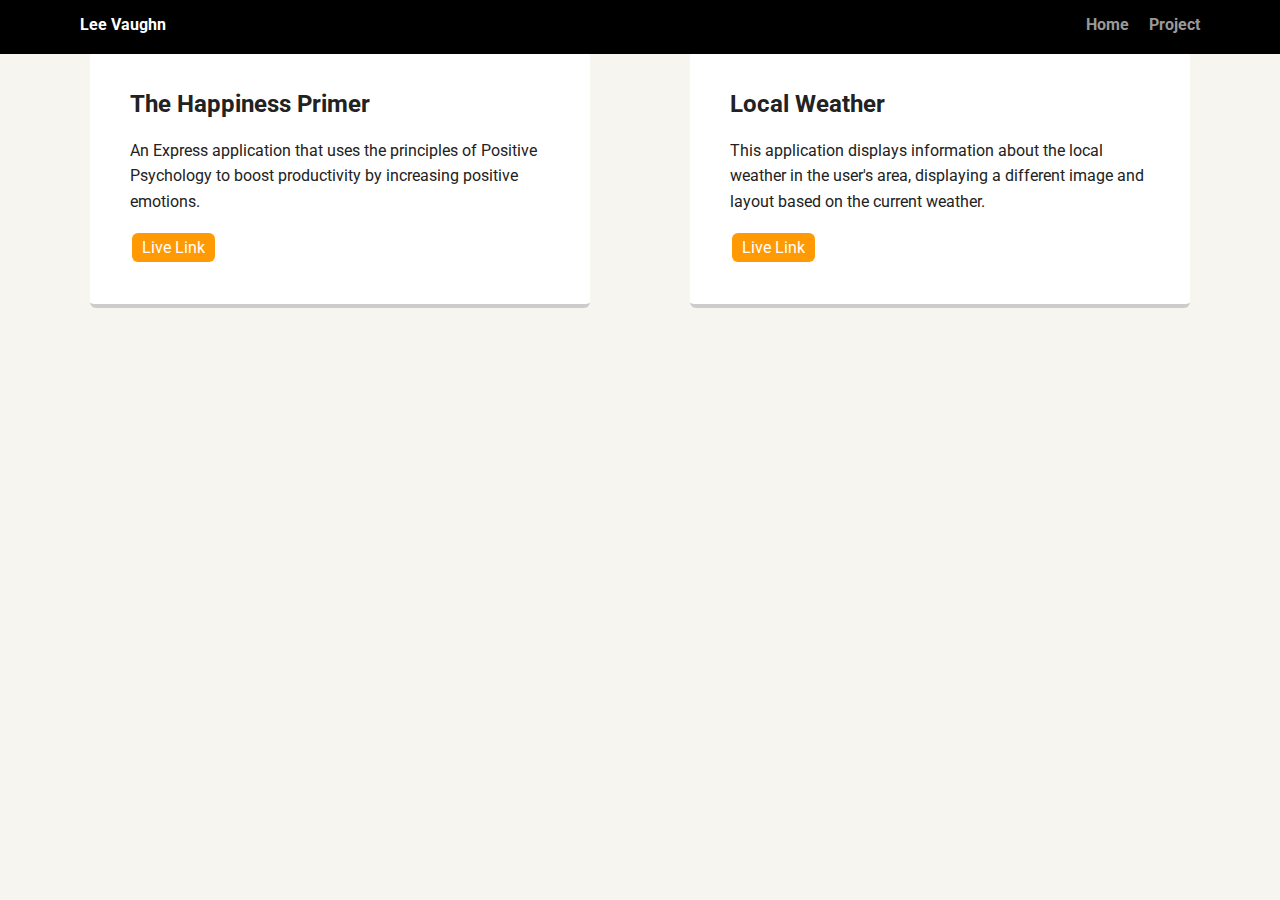
==== projects.html @ 88abc0a2 "Changed file name and added HTML to display project info" ====
<!DOCTYPE html>
<html lang="en">
<head>
  <meta charset="UTF-8">
  <meta http-equiv="X-UA-Compatible" content="IE=edge">
  <meta name="viewport" content="width=device-width, initial-scale=1.0">
  <title>Lee Vaughn's Projects</title>
  <link rel="stylesheet" href="styles.css">
  <link href="https://fonts.googleapis.com/css?family=Muli%7CRoboto:400,300,500,700,900" rel="stylesheet">
</head>
<body>

  <div class="main-nav">
    <ul class="nav">
      <li class="name">Lee Vaughn</li>
      <li><a href="index.html">Home</a></li>
      <li><a href="experience.html">Project</a></li>
    </ul>
  </div>

  <main class="flex">
    <div class="card project">
      <h2>The Happiness Primer</h2>
      <p>An Express application that uses the principles of Positive Psychology to boost productivity by increasing positive emotions.</p>
      <a class="button" href="https://happy-primer.herokuapp.com/">Live Link</a>
    </div> 

    <div class="card">
      <h2>Local Weather</h2>
      <p>This application displays information about the local weather in the user's area, displaying a different image and layout based on the current weather.</p>
      <a class="button" href="https://leevaughn.github.io/local-weather/">Live Link</a>
    </div> 

  </main>
  
</body>
</html>
---- styles.css ----
/* Global Layout Set-up */
* { 
  box-sizing: border-box;
}
  
body {
  margin: 0;
  padding: 0;
  text-align: center;
  font-family: 'Roboto', sans-serif;
  color: #222;
  background: #f7f5f0;
}
/* Link Styles */

a {
  text-decoration: none;
  color: #999;
}
a:hover {
  color: #6633ff;
}

/* Section Styles */

.main-nav {
  width: 100%;
  background: black;
  min-height: 30px;
  padding: 10px;
  position: fixed;
  text-align: center;
}
.nav {
  display: flex;
  justify-content: space-around;
  font-weight: 700;
  list-style-type: none;
  margin: 0 auto;
  padding: 0;
}

.nav .name {
    display: block;
    margin-right: auto;
    color: white;
}
.nav li {
  padding: 5px 10px 10px 10px;
}
.nav a {
  transition: all .5s;
}
.nav a:hover {
  color: white
}

header {
  text-align: center;
  background: url('images/vegas-skyline.jpg') no-repeat top center ;
  background-size: cover;
  overflow: hidden;
  padding-top: 60px;
}
header {
  line-height: 1.5;
}
header .profile-image {
  margin-top: 50px;
  width: 150px;
  height: 150px;
  border-radius: 50%;
  border: 3px solid white;
  transition: all .5s;
}
header .profile-image:hover {
  transform: scale(1.2) rotate(5deg);
}
.button {
  color: white;
  border-radius: 6px;
  display: inline-block;
  background: #ff9904;
  padding: 5px 10px;
  margin: 2px;
}
.tag {
  background-color: #efefef;
  color: black;
  padding: 10px;
  border-radius: 5px;
  display: table;
  margin: 10px auto;
} 
.location {
  background-color: #222;
  color: yellow;
}
.card {
  margin: 30px;
  padding: 20px 40px 40px;
  max-width: 500px;
  text-align: left;
  background: #fff;
  border-bottom: 4px solid #ccc;
  border-radius: 6px;
  transition: all .5s;
}
.card:hover {
  border-color: #ff99ff;
}

ul.skills {
  padding: 0;
  text-align: center;
}

.skills li {
  border-radius: 6px;
  display: inline-block;
  background: #ff9904;
  color: white;
  padding: 5px 10px;
  margin: 2px;
}

.skills li:nth-child(odd) {
  background: #0399ff;
}

footer {
  width: 100%;
  min-height: 30px;
  padding: 20px 0 40px 20px;
}

footer .copyright {
  top: -8px;
  font-size: .75em;
}

footer ul {
  list-style-type: none;
  margin: 0;
  padding: 0;
}

footer ul li {
  display: inline-block;
}

a.social {
  display: inline-block;
  text-indent: -9999px;
  margin-left: 5px;
  width: 30px;
  height: 30px;
  background-size: 30px 30px;
  opacity: .4;
  transition: all .5s;
}
a.twitter {
  background-image: url(images/twitter.svg);
}
a.linkedin {
  background-image: url(images/linkedin.svg);
}
a.github {
  background-image: url(images/github.svg);
}
a.social:hover {
  opacity: 1;
}
.clearfix {
  clear: both;
}

/* Styles for larger screens */
@media screen and (min-width: 720px) {
  
  .flex {
      display: -ms-flexbox;      /* TWEENER - IE 10 */
      display: flex; 
      max-width: 1200px;
      -ms-flex-pack: distribute;
      justify-content: space-around;
      margin: 0 auto;
  }

  header {
    min-height: 470px;
  }

  .nav {
    max-width: 1200px;
    padding: 0 30px;
  }


  main {
    padding-top: 20px;
  }

  main p {
    line-height: 1.6em;
  }

  footer {
    font-size: 1.3em;
    max-width: 1200px;
    margin: 40px auto;
  }

}
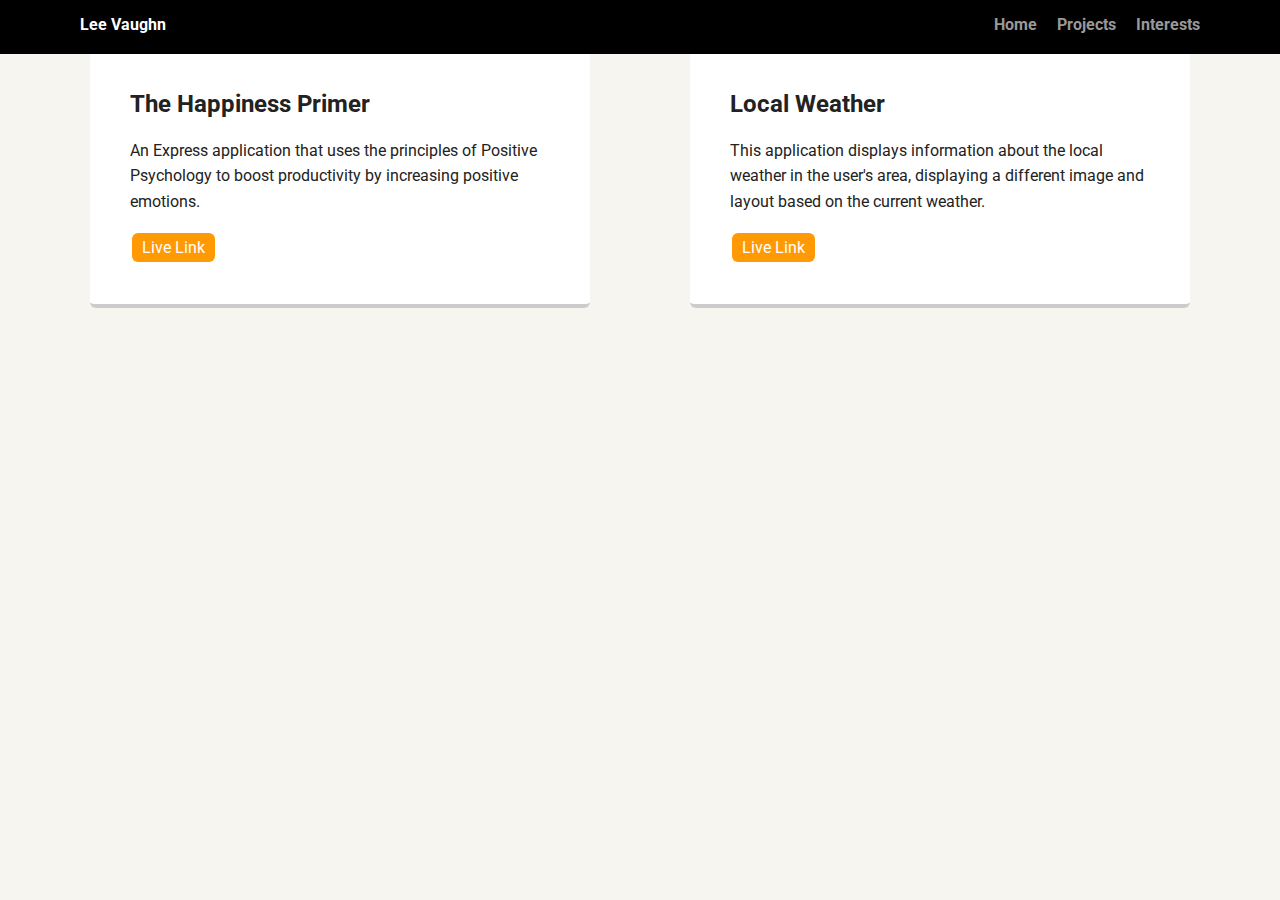
==== commit e70ab45c: "Update formatting, add nav link, convert divs to sections" ====
--- a/projects.html
+++ b/projects.html
@@ -1,37 +1,39 @@
 <!DOCTYPE html>
 <html lang="en">
-<head>
-  <meta charset="UTF-8">
-  <meta http-equiv="X-UA-Compatible" content="IE=edge">
-  <meta name="viewport" content="width=device-width, initial-scale=1.0">
-  <title>Lee Vaughn's Projects</title>
-  <link rel="stylesheet" href="styles.css">
-  <link href="https://fonts.googleapis.com/css?family=Muli%7CRoboto:400,300,500,700,900" rel="stylesheet">
-</head>
-<body>
+  <head>
+    <meta charset="UTF-8">
+    <meta http-equiv="X-UA-Compatible" content="IE=edge">
+    <meta name="viewport" content="width=device-width, initial-scale=1.0">
+    <title>Lee Vaughn's Projects</title>
+    <link rel="stylesheet" href="styles.css">
+    <link href="https://fonts.googleapis.com/css?family=Muli%7CRoboto:400,300,500,700,900" rel="stylesheet">
+  </head>
+  <!-- Photo by <a href="https://unsplash.com/@octadan?utm_source=unsplash&utm_medium=referral&utm_content=creditCopyText">Octavian Dan</a> on <a href="https://unsplash.com/s/photos/projects?utm_source=unsplash&utm_medium=referral&utm_content=creditCopyText">Unsplash</a> -->
+  <body id="projects"> 
 
-  <div class="main-nav">
-    <ul class="nav">
-      <li class="name">Lee Vaughn</li>
-      <li><a href="index.html">Home</a></li>
-      <li><a href="experience.html">Project</a></li>
-    </ul>
-  </div>
+    <nav class="main-nav">
+      <ul class="nav">
+        <li class="name">Lee Vaughn</li>
+        <li><a href="index.html">Home</a></li>
+        <li><a href="projects.html">Projects</a></li>
+        <li><a href="interests.html">Interests</a></li>
+      </ul>
+    </nav>
 
-  <main class="flex">
-    <div class="card project">
-      <h2>The Happiness Primer</h2>
-      <p>An Express application that uses the principles of Positive Psychology to boost productivity by increasing positive emotions.</p>
-      <a class="button" href="https://happy-primer.herokuapp.com/">Live Link</a>
-    </div> 
+    <main class="flex">
+      <section class="card">
+        <h2>The Happiness Primer</h2>
+        <p>An Express application that uses the principles of Positive Psychology to boost productivity by increasing positive emotions.</p>
+        <a class="button" href="https://happy-primer.herokuapp.com/">Live Link</a>
+      </section> 
 
-    <div class="card">
-      <h2>Local Weather</h2>
-      <p>This application displays information about the local weather in the user's area, displaying a different image and layout based on the current weather.</p>
-      <a class="button" href="https://leevaughn.github.io/local-weather/">Live Link</a>
-    </div> 
+      <section class="card">
+        <h2>Local Weather</h2>
+        <p>This application displays information about the local weather in the user's area, displaying a different image and layout based on the current weather.</p>
+        <a class="button" href="https://leevaughn.github.io/local-weather/">Live Link</a>
+      </section> 
 
-  </main>
-  
-</body>
+    </main>
+    
+  </body>
 </html>